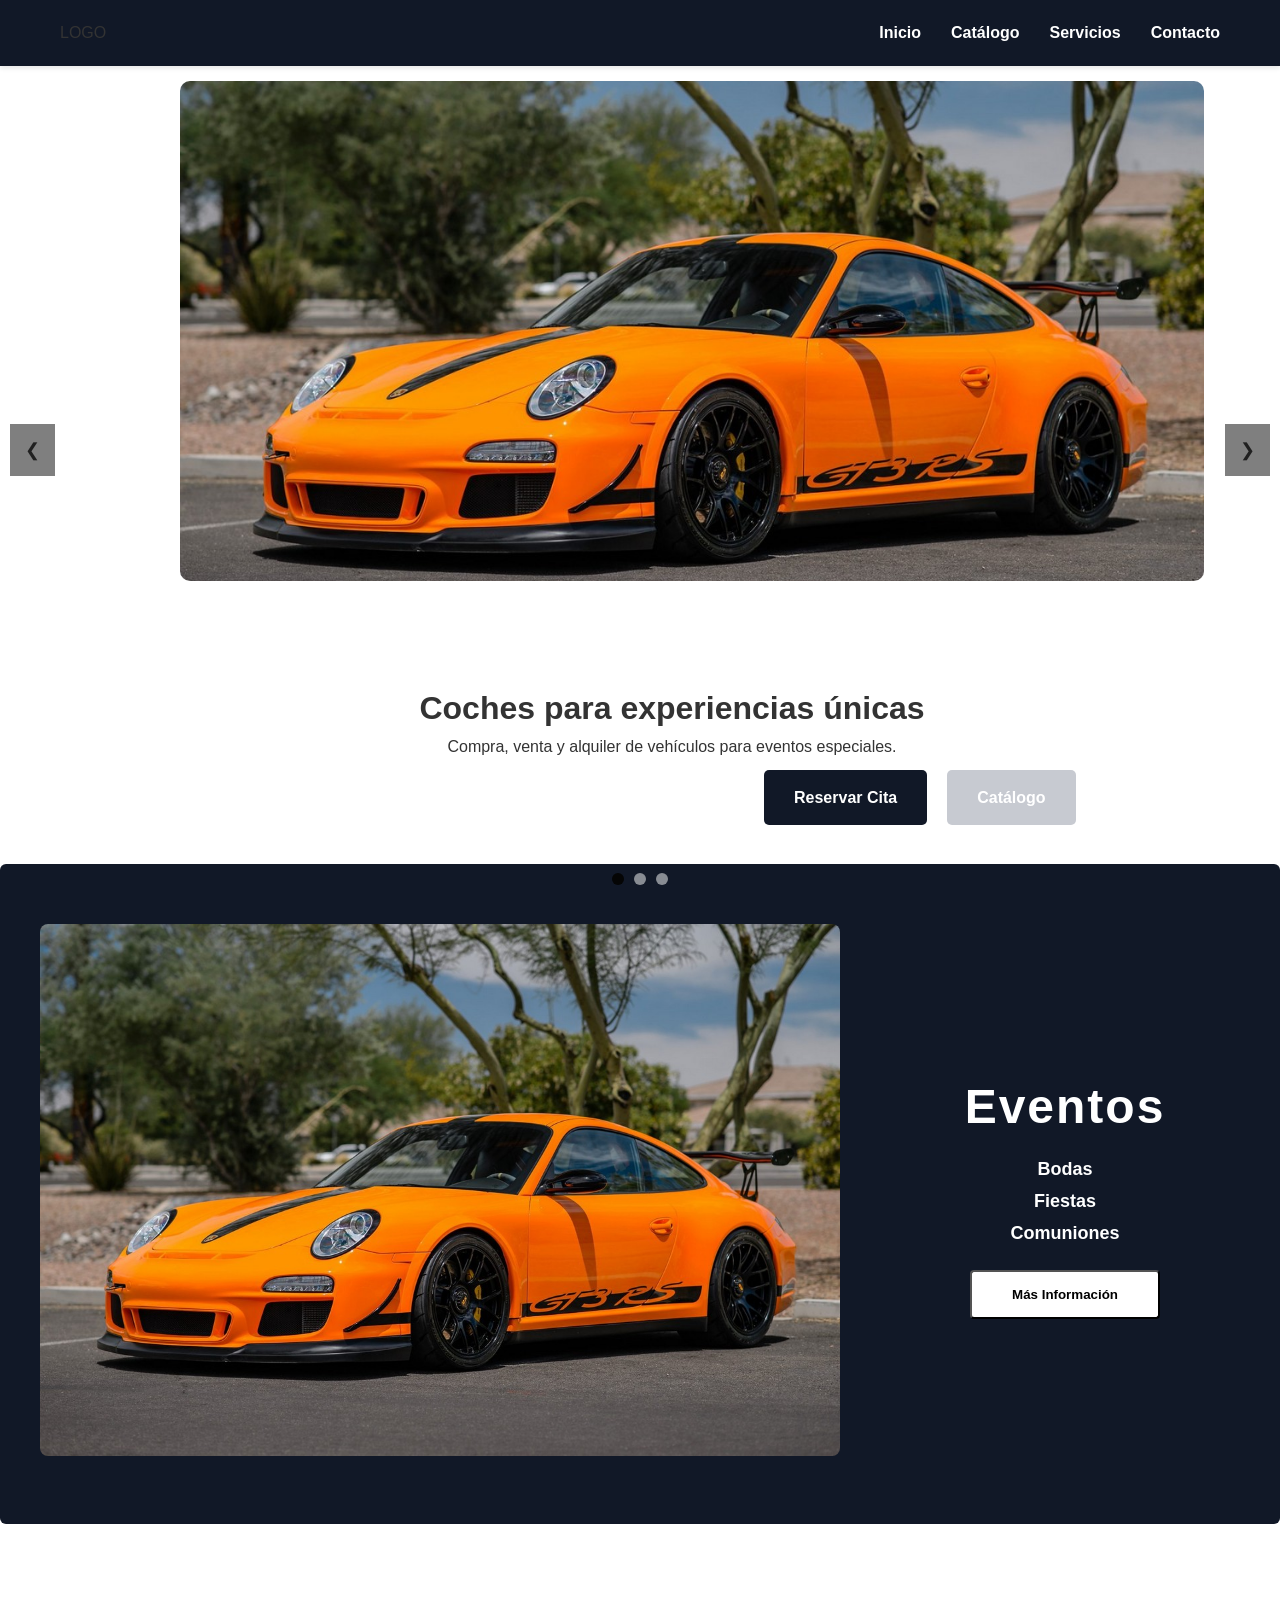
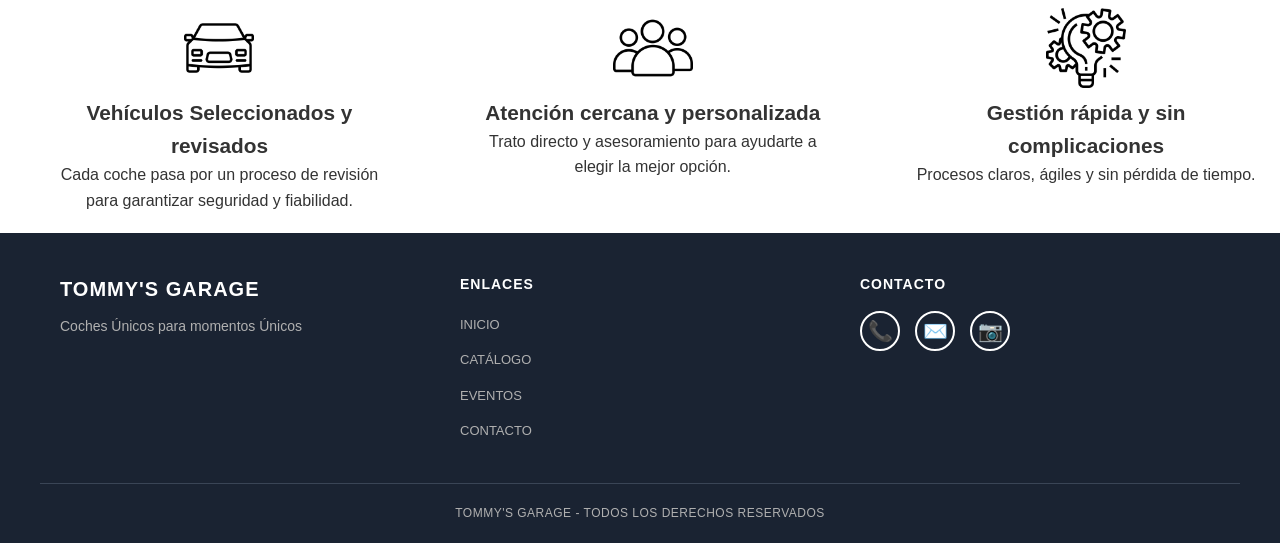
==== GARAJE/index.html @ 774b943e "Catalogo" ====
<!DOCTYPE html>
<html lang="es">
<head>
  <meta charset="UTF-8">
  <meta name="viewport" content="width=device-width, initial-scale=1.0">
  <title>Web del Cliente</title>
  <link rel="stylesheet" href="style.css">
  <link rel="stylesheet" href="slide.js">
</head>
<body>
  
  <!-- HEADER -->
  <header class="header">
    <div class="container">
      <div class="logo">LOGO</div>
      <nav class="nav">
        <ul>
          <li><a href="#inicio">Inicio</a></li>
          <li><a href="catalog.html">Catálogo</a></li>
          <li><a href="#servicios">Servicios</a></li>
          <li><a href="#contacto">Contacto</a></li>
        </ul>
      </nav>
      <div class="menu-toggle">☰</div>
    </div>
  </header>

  <!-- HERO -->
  <!-- <section class="hero" id="inicio">
     <div class="hero-image">
      <img src="hero-image.jpg" alt="Imagen principal">
    </div> -->
    <div class="hero-content">
        <div class="slider">
      <div class="slides">
        <img src="img/venta-porsche-911-gt3-RS-modificado-2.jpg" alt="Slide 1" class="slide active">
        <img src="img/venta-porsche-911-gt3-RS-modificado-2.jpg" alt="Slide 2" class="slide">
        <img src="img/venta-porsche-911-gt3-RS-modificado-2.jpg" alt="Slide 3" class="slide">
      </div>
      <button class="prev">❮</button>
      <button class="next">❯</button>
      <div class="dots">
        <span class="dot active"></span>
        <span class="dot"></span>
        <span class="dot"></span>
      </div>
    </div>
      
      
    </div>
   <div class="ganchoText"><h1 class="firstPage">Coches para experiencias únicas</h1>
      <p>Compra, venta y alquiler de vehículos para eventos especiales.</p>
      <div class="buttons">
      <div class="divbtn"><a href="#contacto" class="btn1">Reservar Cita</a> </div>
      <div class="divbtn2"><a href="catalog.html" class="btn2">Catálogo</a> </div>
      </div>
      </div>
  </section>
  
  <div class="divEvents">
    <div class="imgEve">
      <img src="img/venta-porsche-911-gt3-RS-modificado-2.jpg" alt="">
      </div>
      <div class="infoEve">
        <h3>Eventos</h3>
        <p>Bodas</p>
        <p>Fiestas</p>
        <p>Comuniones</p>
        <button class="btnInfo">Más Información</button>
    </div>

  </div>
   <div class="containerInfo">
      <div class="cochesInfo">
        <img src="img/coche.png" alt="">
        <h5>Vehículos Seleccionados y revisados</h5>
        <p>Cada coche pasa por un proceso de 
          revisión para garantizar seguridad y fiabilidad.</p>
      </div>
      <div class="cochesInfo">
        <img src="img/personas.png" alt="">
        <h5>Atención cercana y personalizada</h5>
        <p>Trato directo y asesoramiento para ayudarte a 
          elegir la mejor opción.</p>
      </div>
      <div class="cochesInfo">
        <img src="img/gestion-de-proyectos.png" alt="">
        <h5>Gestión rápida y sin complicaciones</h5>
        <p>Procesos claros, ágiles y sin pérdida de tiempo.</p>
      </div>
    </div>

  <footer class="footer">
  <div class="footer-container">
    <!-- Columna 1: Logo y descripción -->
    <div class="footer-column">
      <h3 class="footer-logo">TOMMY'S GARAGE</h3>
      <p>Coches Únicos para momentos Únicos</p>
    </div>

    <!-- Columna 2: Enlaces -->
    <div class="footer-column">
      <h4>ENLACES</h4>
      <ul>
        <li><a href="#inicio">INICIO</a></li>
        <li><a href="#catalogo">CATÁLOGO</a></li>
        <li><a href="#eventos">EVENTOS</a></li>
        <li><a href="#contacto">CONTACTO</a></li>
      </ul>
    </div>

    <!-- Columna 3: Contacto -->
    <div class="footer-column">
      <h4>CONTACTO</h4>
      <div class="contact-icons">
        <a href="tel:+34123456789" class="icon-link">📞</a>
        <a href="mailto:info@tommysgarage.com" class="icon-link">✉️</a>
        <a href="https://instagram.com" target="_blank" class="icon-link">📷</a>
      </div>
    </div>
  </div>

  <!-- Línea divisoria -->
  <div class="footer-divider"></div>

  <!-- Copyright -->
  <div class="footer-bottom">
    <p>TOMMY'S GARAGE - TODOS LOS DERECHOS RESERVADOS</p>
  </div>
</footer>
    

  <script src="slide.js"></script>
</body>
</html>
---- GARAJE/style.css ----
/* Reset básico */
* {
  margin: 0;
  padding: 0;
  box-sizing: border-box;
}

body {
  font-family: 'Arial', sans-serif;
  line-height: 1.6;
  color: #333;
}

/* Container */
.container {
  max-width: 1200px;
  margin: 0 auto;
  padding: 0 20px;
  display: flex;
  align-items: center;
  justify-content: space-between;
}

/* Header */
.header {
  background-color: #111827;
  padding: 20px 0;
  position: sticky;
  top: 0;
  z-index: 1000;
  box-shadow: 0 2px 5px rgba(0,0,0,0.1);
}

.nav ul {
  display: flex;
  gap: 30px;
  list-style: none;
}

.nav a {
  text-decoration: none;
  color: #ffffff;
  font-weight: bold;
}

.menu-toggle {
  display: none; /* Para mobile más adelante */
  font-size: 24px;
  cursor: pointer;
}

.ganchoText{
    margin-top: 8%;
    text-align: center;
    margin-left: 5%;
}
/* HERO */
/* .hero {
  align-items: center;
  justify-content: space-between;
  padding: 100px 20px;
  background-color: #f5f5f5;
}

.hero-content {
  max-width: 600px;
  background-color: red;
}

.hero-content h1 {
  font-size: 48px;
  margin-bottom: 20px;
}

.hero-content p {
  font-size: 18px;
  margin-bottom: 30px;
} */
 .buttons{
  display: flex;
  gap: 20px;
  align-items: center;
  flex-wrap: wrap;
  margin-left: 700px;
  margin-top: 10px;
 }
 .divbtn, .divbtn2 {
  flex: 0 0 auto; /* No crecen ni se encogen */
}

.btn1 {
  display: inline-block;
  padding: 12px 30px;
  text-decoration: none;
  background-color: #111827;
  color: #fff;
  text-decoration: none;
  padding: 15px 30px;
  border-radius: 5px;
  font-weight: bold;
  transition: 0.3s;
}
.btn2{
  display: inline-block;
  padding: 12px 30px;
  text-decoration: none;
  background-color: #c7cad1;
  color: #fff;
  text-decoration: none;
  padding: 15px 30px;
  border-radius: 5px;
  font-weight: bold;
  transition: 0.3s;
}

.btn:hover {
  background-color: #333;
}

/* Estilos del slider */
.slider {  
  margin-top: 15px;
  margin-bottom: 30px;
  overflow: hidden;
  border-radius: 10px;
  width: 80%;
  margin-left: 180px;
}

.slides {
  position: relative;
  width:auto;
  height: 500px;
}

.slide {
  position: absolute;
  width: 100%;
  height: 100%;
  object-fit: cover;
  opacity: 0;
  transition: opacity 0.5s ease-in-out;
}

.slide.active {
  opacity: 1;
}

/* Botones de navegación */
.prev, .next {
  position: absolute;
  top: 50%;
  transform: translateY(-50%);
  background-color: rgba(0, 0, 0, 0.5);
  color: rgb(32, 32, 32);
  border: none;
  padding: 15px;
  cursor: pointer;
  font-size: 18px;
  z-index: 10;
  transition: background-color 0.3s;
}

.prev:hover, .next:hover {
  background-color: rgba(0, 0, 0, 0.8);
}

.prev {
  left: 10px;
}

.next {
  right: 10px;
}

/* Indicadores (dots) */
.dots {
  position: absolute;
  bottom: 15px;
  left: 50%;
  transform: translateX(-50%);
  display: flex;
  gap: 10px;
  z-index: 10;
}

.dot {
  width: 12px;
  height: 12px;
  border-radius: 50%;
  background-color: rgba(255, 255, 255, 0.5);
  cursor: pointer;
  transition: background-color 0.3s;
}

.dot.active {
  background-color: rgb(5, 5, 5);
}

/* Responsive */
/* Tablets y pantallas medianas */
@media (max-width: 1024px) {
  .container {
    max-width: 90%;
    padding: 0 20px;
  }
  
  .slider {
    width: 95%;
  }
  
  .slides {
    height: 450px;
  }
}

/* Móviles */
@media (max-width: 768px) {
  .container {
    flex-direction: column;
  }
  
  .slider {
    width: 100%;
    margin: 20px 0;
  }
  
  .slides {
    height: 300px;
  }
  
  .buttons {
    flex-direction: column;
    width: 100%;
    margin: 20px 0;
  }
  
  .btn1, .btn2 {
    width: 100%;
    text-align: center;
  }
  
  .nav ul {
    flex-direction: column;
    gap: 15px;
  }
}

/* Móviles pequeños */
@media (max-width: 480px) {
  .slides {
    height: 250px;
  }
  
  .ganchoText {
    margin-left: 2%;
    font-size: 14px;
  }
}


/* DIV DE EVENTOS */

.divEvents {
  display: flex;
  align-items: center;
  gap: 50px; /* Más espacio entre imagen y texto */
  padding: 60px 40px; /* Más padding */
  max-width: 1700px; /* Ancho máximo del contenedor */
  margin: 0 auto; /* Centra el div */
  margin-top: 3%;
  background-color: #111827; /* Fondo oscuro como en la imagen */
  border-radius: 6px;
}

.imgEve {
  flex: 0 0 auto;
  width: 800px; /* Imagen más grande */
}

.imgEve img {
  width: 100%;
  height: auto;
  object-fit: cover;
  border-radius: 8px;
}

.infoEve {
  flex: 1;
  color: white; /* Texto blanco sobre fondo oscuro */
  text-align: center; /* Centra el texto */
}

.infoEve h3 {
  font-size: 48px; /* Título más grande */
  font-weight: bold;
  margin-bottom: 2%;
  letter-spacing: 2px;
}

.infoEve p {
  font-size: 18px;
  line-height: 1.8;
  font-weight: bold;
  
}

/* Botón si lo tienes */
.infoEve .btnInfo {
  display: inline-block;
  padding: 15px 40px;
  background-color: white;
  color: black;
  text-decoration: none;
  font-weight: bold;
  margin-top: 20px;
  border-radius: 4px;
  transition: background-color 0.3s;
}
.infoEve .btnInfo:hover {
  background-color: #f0f0f0;
}
/* Para pantallas pequeñas */
@media (max-width: 768px) {
  .divEvents {
    flex-direction: column;
    padding: 40px 20px;
  }
  
  .imgEve {
    width: 100%;
  }
  
  .infoEve h3 {
    font-size: 36px;
  }
}

.containerInfo {
  margin-top: 5%;
  display: flex;
  gap: 20px;
  
  
}

.cochesInfo{
  margin-left: 2%;
  
  text-align: center;
  flex: 1;
  padding: 20px;
  
}
.cochesInfo h5{
  font-weight: bold;
  font-size: 1.3em;
}
.cochesInfo img{
  width: 80px;
}

/* FOOTER*/
.footer {
  background-color: #1a2332;
  color: white;
  padding: 40px 20px 20px;
}

.footer-container {
  display: flex;
  justify-content: space-between;
  max-width: 1200px;
  margin: 0 auto;
  padding-bottom: 30px;
}

.footer-column {
  flex: 1;
  padding: 0 20px;
}

/* Columna 1: Logo */
.footer-logo {
  font-size: 20px;
  font-weight: bold;
  margin-bottom: 10px;
  letter-spacing: 1px;
}

.footer-column p {
  font-size: 14px;
  color: #b0b0b0;
  line-height: 1.6;
}

/* Columna 2: Enlaces */
.footer-column h4 {
  font-size: 14px;
  font-weight: bold;
  margin-bottom: 15px;
  letter-spacing: 1px;
}

.footer-column ul {
  list-style: none;
  padding: 0;
}

.footer-column ul li {
  margin-bottom: 10px;
}

.footer-column ul li a {
  color: #b0b0b0;
  text-decoration: none;
  font-size: 13px;
  transition: color 0.3s;
}

.footer-column ul li a:hover {
  color: white;
}

/* Columna 3: Contacto con iconos */
.contact-icons {
  display: flex;
  gap: 15px;
  margin-top: 10px;
}

.icon-link {
  width: 40px;
  height: 40px;
  border: 2px solid white;
  border-radius: 50%;
  display: flex;
  align-items: center;
  justify-content: center;
  text-decoration: none;
  font-size: 20px;
  transition: all 0.3s;
}

.icon-link:hover {
  background-color: white;
  transform: scale(1.1);
}

/* Línea divisoria */
.footer-divider {
  max-width: 1200px;
  margin: 0 auto;
  height: 1px;
  background-color: #3a4556;
}

/* Copyright */
.footer-bottom {
  text-align: center;
  padding-top: 20px;
}

.footer-bottom p {
  font-size: 12px;
  color: #b0b0b0;
  letter-spacing: 0.5px;
}

/* Responsive */
@media (max-width: 768px) {
  .footer-container {
    flex-direction: column;
    gap: 30px;
  }

  .footer-column {
    text-align: center;
  }

  .contact-icons {
    justify-content: center;
  }
}
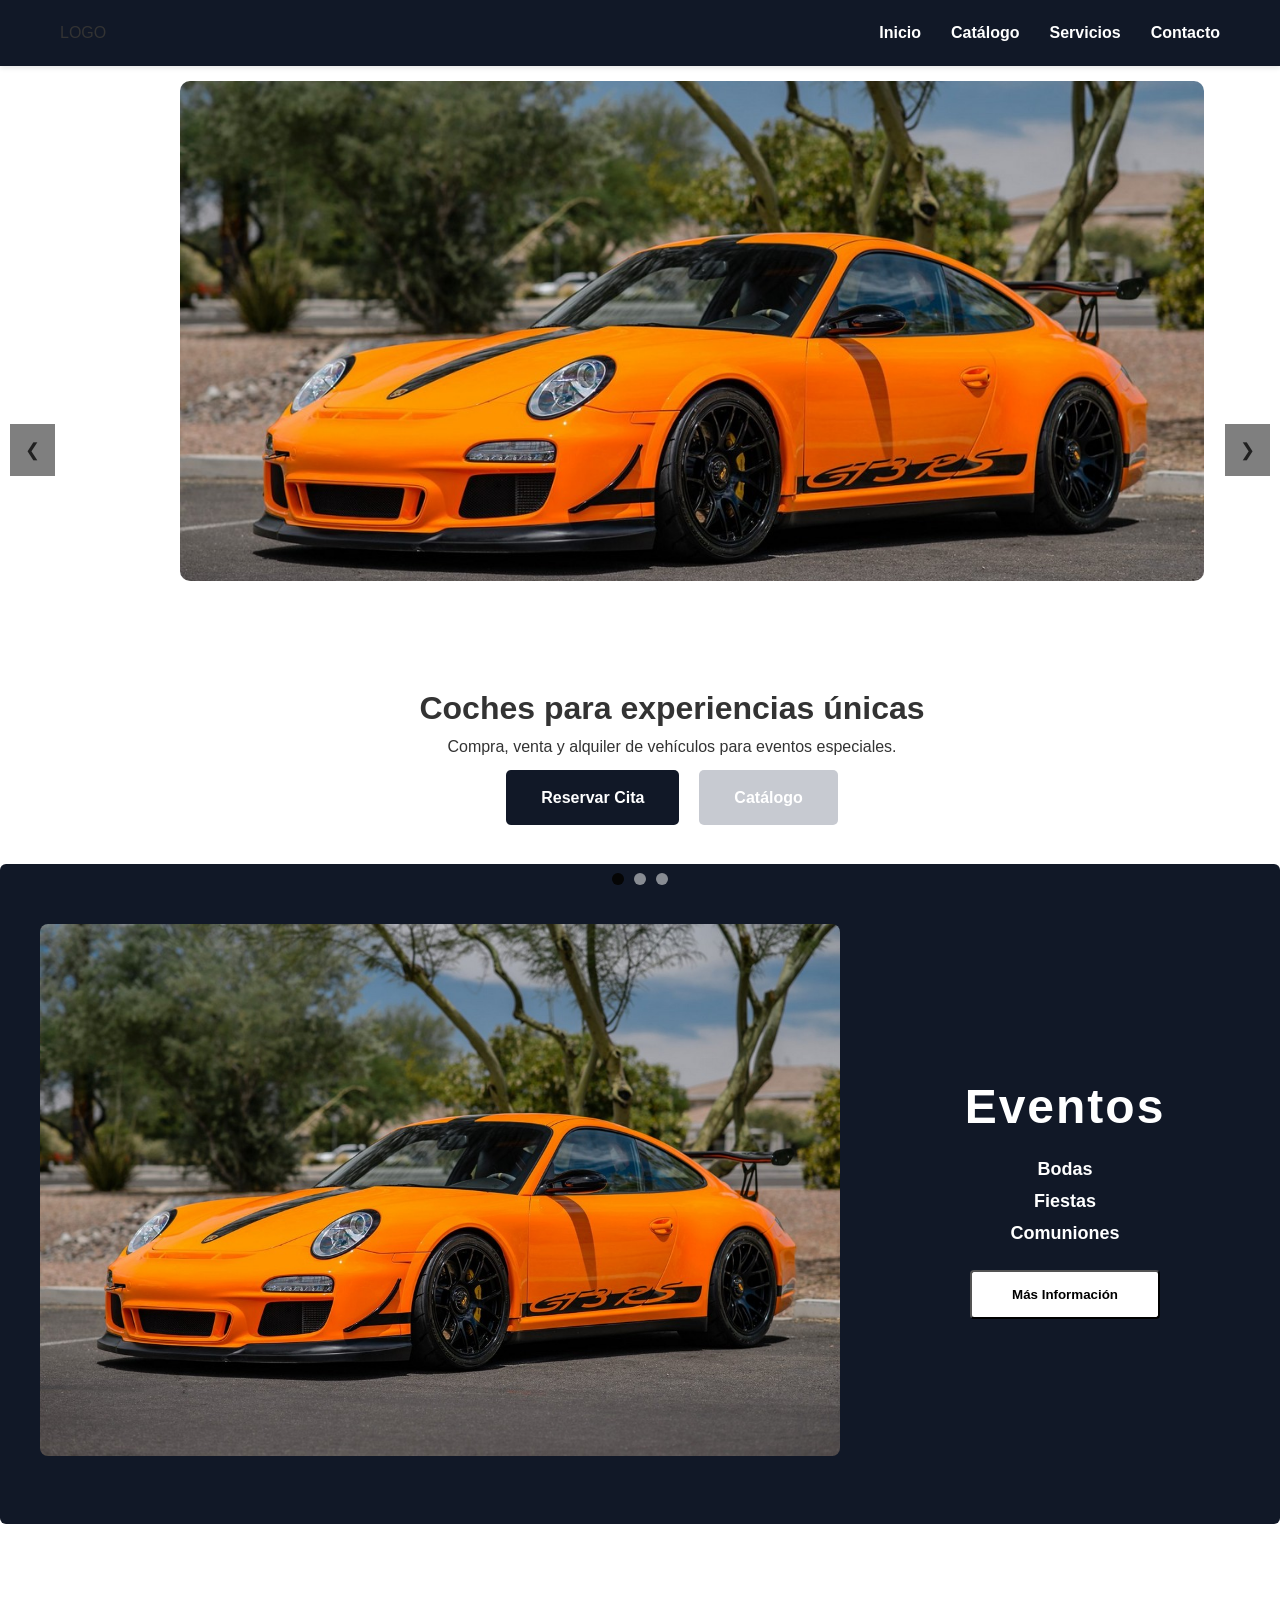
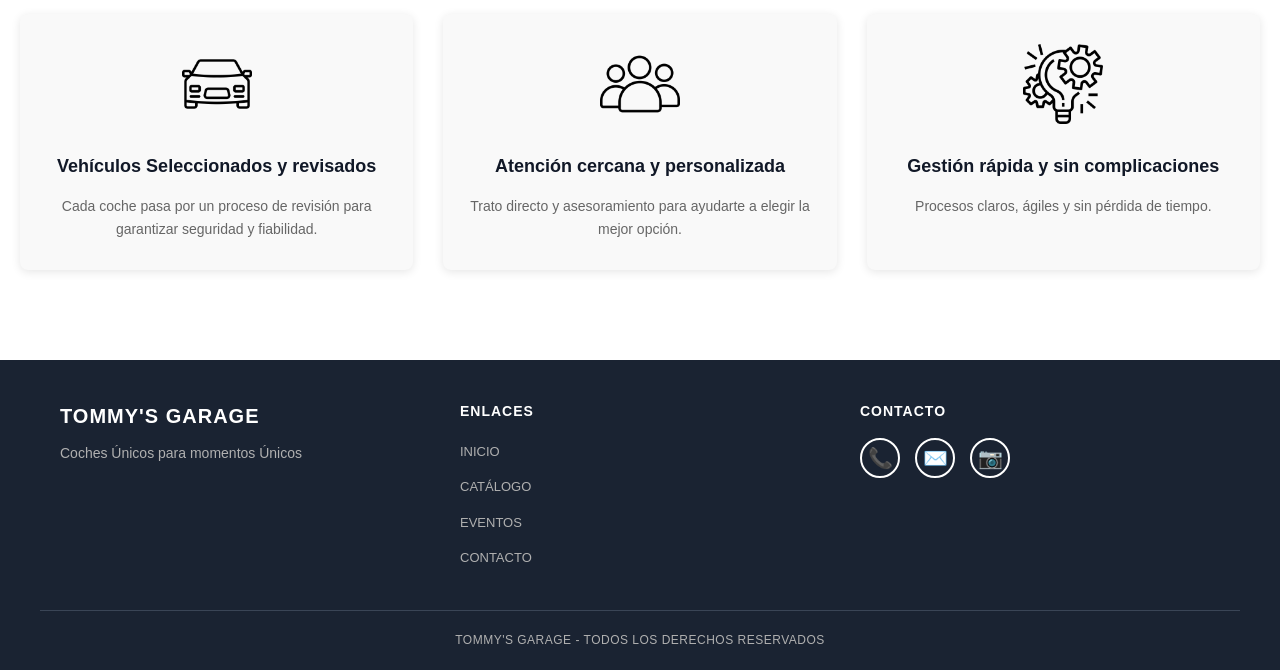
==== commit 9bfaf4a6: "filtrado del catalogo + mas info" ====
--- a/GARAJE/index.html
+++ b/GARAJE/index.html
@@ -4,7 +4,7 @@
   <meta charset="UTF-8">
   <meta name="viewport" content="width=device-width, initial-scale=1.0">
   <title>Web del Cliente</title>
-  <link rel="stylesheet" href="style.css">
+  <link rel="stylesheet" href="css/style.css">
   <link rel="stylesheet" href="slide.js">
 </head>
 <body>
@@ -77,13 +77,13 @@
         <p>Cada coche pasa por un proceso de 
           revisión para garantizar seguridad y fiabilidad.</p>
       </div>
-      <div class="cochesInfo">
+      <div class="persInfo">
         <img src="img/personas.png" alt="">
         <h5>Atención cercana y personalizada</h5>
         <p>Trato directo y asesoramiento para ayudarte a 
           elegir la mejor opción.</p>
       </div>
-      <div class="cochesInfo">
+      <div class="gestionInfo">
         <img src="img/gestion-de-proyectos.png" alt="">
         <h5>Gestión rápida y sin complicaciones</h5>
         <p>Procesos claros, ágiles y sin pérdida de tiempo.</p>
--- a/GARAJE/css/style.css
+++ b/GARAJE/css/style.css
@@ -0,0 +1,668 @@
+/* Reset básico */
+* {
+  margin: 0;
+  padding: 0;
+  box-sizing: border-box;
+}
+
+body {
+  font-family: 'Arial', sans-serif;
+  line-height: 1.6;
+  color: #333;
+}
+
+/* Container */
+.container {
+  max-width: 1200px;
+  margin: 0 auto;
+  padding: 0 20px;
+  display: flex;
+  align-items: center;
+  justify-content: space-between;
+}
+
+/* Header */
+.header {
+  background-color: #111827;
+  padding: 20px 0;
+  position: sticky;
+  top: 0;
+  z-index: 1000;
+  box-shadow: 0 2px 5px rgba(0,0,0,0.1);
+}
+
+.nav ul {
+  display: flex;
+  gap: 30px;
+  list-style: none;
+}
+
+.nav a {
+  text-decoration: none;
+  color: #ffffff;
+  font-weight: bold;
+}
+
+.menu-toggle {
+  display: none; /* Para mobile más adelante */
+  font-size: 24px;
+  cursor: pointer;
+}
+
+.ganchoText{
+    margin-top: 8%;
+    text-align: center;
+    margin-left: 5%;
+}
+/* HERO */
+/* .hero {
+  align-items: center;
+  justify-content: space-between;
+  padding: 100px 20px;
+  background-color: #f5f5f5;
+}
+
+.hero-content {
+  max-width: 600px;
+  background-color: red;
+}
+
+.hero-content h1 {
+  font-size: 48px;
+  margin-bottom: 20px;
+}
+
+.hero-content p {
+  font-size: 18px;
+  margin-bottom: 30px;
+} */
+ /* Estilos base */
+.buttons {
+  display: flex;
+  gap: 20px;
+  align-items: center;
+  justify-content: center; /* Centra los botones */
+  flex-wrap: wrap;
+  margin: 10px auto; /* Centra horizontalmente */
+  max-width: 1200px;
+}
+
+.divbtn, .divbtn2 {
+  flex: 0 0 auto;
+}
+
+.btn1 {
+  display: inline-block;
+  padding: 15px 30px;
+  text-decoration: none;
+  background-color: #111827;
+  color: #fff;
+  border-radius: 5px;
+  font-weight: bold;
+  transition: 0.3s;
+}
+
+.btn2 {
+  display: inline-block;
+  padding: 15px 30px;
+  text-decoration: none;
+  background-color: #c7cad1;
+  color: #fff;
+  border-radius: 5px;
+  font-weight: bold;
+  transition: 0.3s;
+}
+
+.btn1:hover {
+  background-color: #333;
+  transform: scale(1.05);
+}
+
+.btn2:hover {
+  background-color: #a0a3aa;
+  transform: scale(1.05);
+}
+
+/* ========================================
+   RESPONSIVE DESIGN
+======================================== */
+
+/* Desktop grande (1440px y superior) */
+@media (min-width: 1440px) {
+  .buttons {
+    gap: 25px;
+    margin-top: 15px;
+  }
+  
+  .btn1, .btn2 {
+    padding: 18px 40px;
+    font-size: 16px;
+  }
+}
+
+/* Desktop estándar (1024px - 1439px) */
+@media (max-width: 1439px) {
+  .buttons {
+    gap: 20px;
+  }
+  
+  .btn1, .btn2 {
+    padding: 15px 35px;
+  }
+}
+
+/* Tablets horizontal (768px - 1023px) */
+@media (max-width: 1023px) {
+  .buttons {
+    gap: 15px;
+    margin: 15px auto;
+    padding: 0 20px;
+  }
+  
+  .btn1, .btn2 {
+    padding: 14px 28px;
+    font-size: 15px;
+  }
+}
+
+/* Tablets vertical (481px - 767px) */
+@media (max-width: 767px) {
+  .buttons {
+    gap: 15px;
+    margin: 15px auto;
+    padding: 0 15px;
+    width: 100%;
+  }
+  
+  .divbtn, .divbtn2 {
+    flex: 1 1 auto; /* Permiten crecer */
+    min-width: 150px;
+  }
+  
+  .btn1, .btn2 {
+    width: 100%;
+    text-align: center;
+    padding: 14px 25px;
+    font-size: 14px;
+  }
+}
+
+/* Móviles (320px - 480px) */
+@media (max-width: 480px) {
+  .buttons {
+    flex-direction: column; /* Apila verticalmente */
+    gap: 12px;
+    margin: 15px auto;
+    padding: 0 10px;
+    width: 100%;
+  }
+  
+  .divbtn, .divbtn2 {
+    width: 100%;
+    max-width: 300px;
+  }
+  
+  .btn1, .btn2 {
+    width: 100%;
+    padding: 14px 20px;
+    font-size: 14px;
+  }
+}
+
+/* Móviles muy pequeños (menos de 320px) */
+@media (max-width: 319px) {
+  .buttons {
+    gap: 10px;
+    padding: 0 5px;
+  }
+  
+  .btn1, .btn2 {
+    padding: 12px 15px;
+    font-size: 13px;
+  }
+}
+
+/* Estilos del slider */
+.slider {  
+  margin-top: 15px;
+  margin-bottom: 30px;
+  overflow: hidden;
+  border-radius: 10px;
+  width: 80%;
+  margin-left: 180px;
+}
+
+.slides {
+  position: relative;
+  width:auto;
+  height: 500px;
+}
+
+.slide {
+  position: absolute;
+  width: 100%;
+  height: 100%;
+  object-fit: cover;
+  opacity: 0;
+  transition: opacity 0.5s ease-in-out;
+}
+
+.slide.active {
+  opacity: 1;
+}
+
+/* Botones de navegación */
+.prev, .next {
+  position: absolute;
+  top: 50%;
+  transform: translateY(-50%);
+  background-color: rgba(0, 0, 0, 0.5);
+  color: rgb(32, 32, 32);
+  border: none;
+  padding: 15px;
+  cursor: pointer;
+  font-size: 18px;
+  z-index: 10;
+  transition: background-color 0.3s;
+}
+
+.prev:hover, .next:hover {
+  background-color: rgba(0, 0, 0, 0.8);
+}
+
+.prev {
+  left: 10px;
+}
+
+.next {
+  right: 10px;
+}
+
+/* Indicadores (dots) */
+.dots {
+  position: absolute;
+  bottom: 15px;
+  left: 50%;
+  transform: translateX(-50%);
+  display: flex;
+  gap: 10px;
+  z-index: 10;
+}
+
+.dot {
+  width: 12px;
+  height: 12px;
+  border-radius: 50%;
+  background-color: rgba(255, 255, 255, 0.5);
+  cursor: pointer;
+  transition: background-color 0.3s;
+}
+
+.dot.active {
+  background-color: rgb(5, 5, 5);
+}
+
+/* Responsive */
+/* Tablets y pantallas medianas */
+@media (max-width: 1024px) {
+  .container {
+    max-width: 90%;
+    padding: 0 20px;
+  }
+  
+  .slider {
+    width: 95%;
+  }
+  
+  .slides {
+    height: 450px;
+  }
+}
+
+/* Móviles */
+@media (max-width: 768px) {
+  .container {
+    flex-direction: column;
+  }
+  
+  .slider {
+    width: 100%;
+    margin: 20px 0;
+  }
+  
+  .slides {
+    height: 300px;
+  }
+  
+  .buttons {
+    flex-direction: column;
+    width: 100%;
+    margin: 20px 0;
+  }
+  
+  .btn1, .btn2 {
+    width: 100%;
+    text-align: center;
+  }
+  
+  .nav ul {
+    flex-direction: column;
+    gap: 15px;
+  }
+}
+
+/* Móviles pequeños */
+@media (max-width: 480px) {
+  .slides {
+    height: 250px;
+  }
+  
+  .ganchoText {
+    margin-left: 2%;
+    font-size: 14px;
+  }
+}
+
+
+/* DIV DE EVENTOS */
+.divEvents {
+  display: flex;
+  align-items: center;
+  gap: 50px;
+  padding: 60px 40px;
+  max-width: 1700px;
+  margin: 3% auto 0;
+  background-color: #111827;
+  border-radius: 6px;
+}
+
+.imgEve {
+  flex: 0 0 auto;
+  width: 800px;
+}
+
+.imgEve img {
+  width: 100%;
+  height: auto;
+  object-fit: cover;
+  border-radius: 8px;
+}
+
+.infoEve {
+  flex: 1;
+  color: white;
+  text-align: center;
+}
+
+.infoEve h3 {
+  font-size: 48px;
+  font-weight: bold;
+  margin-bottom: 2%;
+  letter-spacing: 2px;
+}
+
+.infoEve p {
+  font-size: 18px;
+  line-height: 1.8;
+  font-weight: bold;
+}
+
+/* SECCIÓN DE INFORMACIÓN (las 3 tarjetas) */
+.containerInfo {
+  display: flex;
+  gap: 30px;
+  max-width: 1400px;
+  margin: 50px auto;
+  padding: 40px 20px;
+}
+
+.cochesInfo,
+.persInfo,
+.gestionInfo {
+  flex: 1;
+  text-align: center;
+  padding: 30px 20px;
+  background-color: #f9f9f9;
+  border-radius: 8px;
+  box-shadow: 0 2px 10px rgba(0,0,0,0.1);
+}
+
+.cochesInfo img,
+.persInfo img,
+.gestionInfo img {
+  width: 80px;
+  height: 80px;
+  margin-bottom: 20px;
+}
+
+.cochesInfo h5,
+.persInfo h5,
+.gestionInfo h5 {
+  font-size: 18px;
+  font-weight: bold;
+  margin-bottom: 15px;
+  color: #111827;
+}
+
+.cochesInfo p,
+.persInfo p,
+.gestionInfo p {
+  font-size: 14px;
+  line-height: 1.6;
+  color: #666;
+}
+
+/* Botón si lo tienes */
+.infoEve .btnInfo {
+  display: inline-block;
+  padding: 15px 40px;
+  background-color: white;
+  color: black;
+  text-decoration: none;
+  font-weight: bold;
+  margin-top: 20px;
+  border-radius: 4px;
+  transition: background-color 0.3s;
+}
+.infoEve .btnInfo:hover {
+  background-color: #f0f0f0;
+}
+/* RESPONSIVE */
+
+/* Tablets (768px - 1023px) */
+@media (max-width: 1023px) {
+  .containerInfo {
+    gap: 20px;
+    padding: 30px 15px;
+  }
+  
+  .cochesInfo img,
+  .persInfo img,
+  .gestionInfo img {
+    width: 70px;
+    height: 70px;
+  }
+  
+  .cochesInfo h5,
+  .persInfo h5,
+  .gestionInfo h5 {
+    font-size: 16px;
+  }
+  
+  .cochesInfo p,
+  .persInfo p,
+  .gestionInfo p {
+    font-size: 13px;
+  }
+}
+
+/* Tablets pequeñas y móviles (menos de 768px) */
+@media (max-width: 767px) {
+  .containerInfo {
+    flex-direction: column;
+    padding: 30px 15px;
+    gap: 25px;
+  }
+  
+  .cochesInfo,
+  .persInfo,
+  .gestionInfo {
+    width: 100%;
+    padding: 25px 15px;
+  }
+  
+  .cochesInfo img,
+  .persInfo img,
+  .gestionInfo img {
+    width: 60px;
+    height: 60px;
+  }
+}
+
+/* Móviles pequeños (menos de 480px) */
+@media (max-width: 480px) {
+  .containerInfo {
+    padding: 20px 10px;
+  }
+  
+  .cochesInfo,
+  .persInfo,
+  .gestionInfo {
+    padding: 20px 15px;
+  }
+  
+  .cochesInfo h5,
+  .persInfo h5,
+  .gestionInfo h5 {
+    font-size: 16px;
+  }
+  
+  .cochesInfo p,
+  .persInfo p,
+  .gestionInfo p {
+    font-size: 13px;
+  }
+}
+
+/* FOOTER*/
+.footer {
+  background-color: #1a2332;
+  color: white;
+  padding: 40px 20px 20px;
+}
+
+.footer-container {
+  display: flex;
+  justify-content: space-between;
+  max-width: 1200px;
+  margin: 0 auto;
+  padding-bottom: 30px;
+}
+
+.footer-column {
+  flex: 1;
+  padding: 0 20px;
+}
+
+/* Columna 1: Logo */
+.footer-logo {
+  font-size: 20px;
+  font-weight: bold;
+  margin-bottom: 10px;
+  letter-spacing: 1px;
+}
+
+.footer-column p {
+  font-size: 14px;
+  color: #b0b0b0;
+  line-height: 1.6;
+}
+
+/* Columna 2: Enlaces */
+.footer-column h4 {
+  font-size: 14px;
+  font-weight: bold;
+  margin-bottom: 15px;
+  letter-spacing: 1px;
+}
+
+.footer-column ul {
+  list-style: none;
+  padding: 0;
+}
+
+.footer-column ul li {
+  margin-bottom: 10px;
+}
+
+.footer-column ul li a {
+  color: #b0b0b0;
+  text-decoration: none;
+  font-size: 13px;
+  transition: color 0.3s;
+}
+
+.footer-column ul li a:hover {
+  color: white;
+}
+
+/* Columna 3: Contacto con iconos */
+.contact-icons {
+  display: flex;
+  gap: 15px;
+  margin-top: 10px;
+}
+
+.icon-link {
+  width: 40px;
+  height: 40px;
+  border: 2px solid white;
+  border-radius: 50%;
+  display: flex;
+  align-items: center;
+  justify-content: center;
+  text-decoration: none;
+  font-size: 20px;
+  transition: all 0.3s;
+}
+
+.icon-link:hover {
+  background-color: white;
+  transform: scale(1.1);
+}
+
+/* Línea divisoria */
+.footer-divider {
+  max-width: 1200px;
+  margin: 0 auto;
+  height: 1px;
+  background-color: #3a4556;
+}
+
+/* Copyright */
+.footer-bottom {
+  text-align: center;
+  padding-top: 20px;
+}
+
+.footer-bottom p {
+  font-size: 12px;
+  color: #b0b0b0;
+  letter-spacing: 0.5px;
+}
+
+/* Responsive */
+@media (max-width: 768px) {
+  .footer-container {
+    flex-direction: column;
+    gap: 30px;
+  }
+
+  .footer-column {
+    text-align: center;
+  }
+
+  .contact-icons {
+    justify-content: center;
+  }
+} 
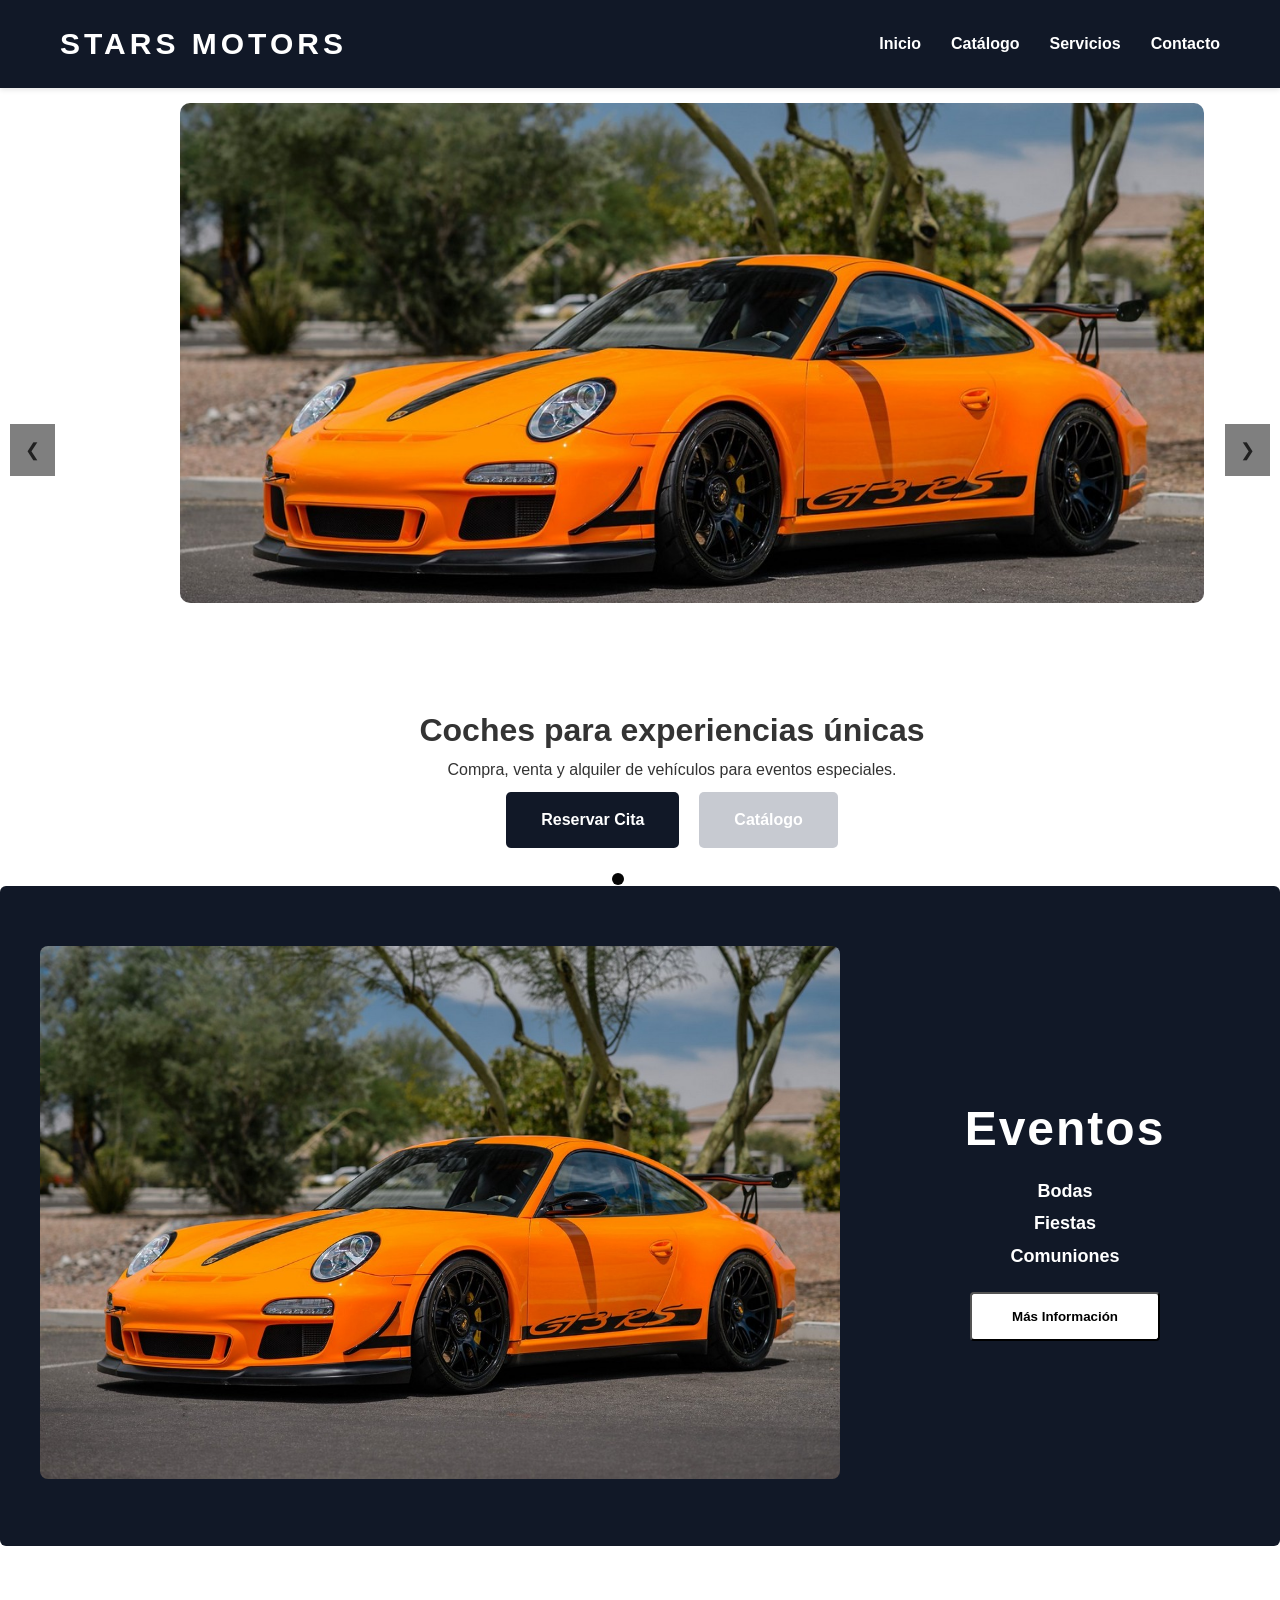
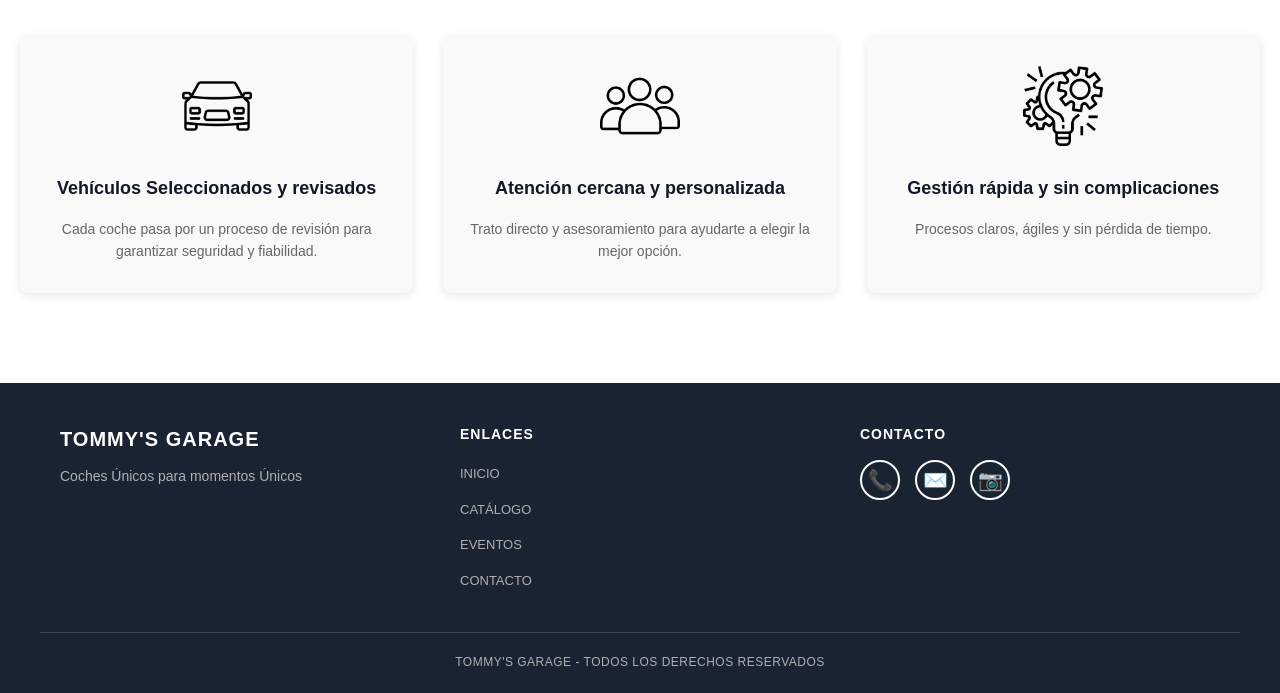
==== commit 98917d62: "Servicios + css" ====
--- a/GARAJE/index.html
+++ b/GARAJE/index.html
@@ -12,13 +12,13 @@
   <!-- HEADER -->
   <header class="header">
     <div class="container">
-      <div class="logo">LOGO</div>
+      <div class="logo"><a href="index.html">STARS MOTORS</a></div>
       <nav class="nav">
         <ul>
           <li><a href="#inicio">Inicio</a></li>
           <li><a href="catalog.html">Catálogo</a></li>
-          <li><a href="#servicios">Servicios</a></li>
-          <li><a href="#contacto">Contacto</a></li>
+          <li><a href="Servicios.html">Servicios</a></li>
+          <li><a href="contacto.html">Contacto</a></li>
         </ul>
       </nav>
       <div class="menu-toggle">☰</div>
@@ -90,46 +90,10 @@
       </div>
     </div>
 
-  <footer class="footer">
-  <div class="footer-container">
-    <!-- Columna 1: Logo y descripción -->
-    <div class="footer-column">
-      <h3 class="footer-logo">TOMMY'S GARAGE</h3>
-      <p>Coches Únicos para momentos Únicos</p>
-    </div>
-
-    <!-- Columna 2: Enlaces -->
-    <div class="footer-column">
-      <h4>ENLACES</h4>
-      <ul>
-        <li><a href="#inicio">INICIO</a></li>
-        <li><a href="#catalogo">CATÁLOGO</a></li>
-        <li><a href="#eventos">EVENTOS</a></li>
-        <li><a href="#contacto">CONTACTO</a></li>
-      </ul>
-    </div>
-
-    <!-- Columna 3: Contacto -->
-    <div class="footer-column">
-      <h4>CONTACTO</h4>
-      <div class="contact-icons">
-        <a href="tel:+34123456789" class="icon-link">📞</a>
-        <a href="mailto:info@tommysgarage.com" class="icon-link">✉️</a>
-        <a href="https://instagram.com" target="_blank" class="icon-link">📷</a>
-      </div>
-    </div>
+ 
+    <div id="footer">
+  <script src="js/footer.js"></script>
   </div>
-
-  <!-- Línea divisoria -->
-  <div class="footer-divider"></div>
-
-  <!-- Copyright -->
-  <div class="footer-bottom">
-    <p>TOMMY'S GARAGE - TODOS LOS DERECHOS RESERVADOS</p>
-  </div>
-</footer>
-    
-
   <script src="slide.js"></script>
 </body>
 </html>
--- a/GARAJE/css/style.css
+++ b/GARAJE/css/style.css
@@ -20,7 +20,34 @@
   align-items: center;
   justify-content: space-between;
 }
-
+.logo {
+    font-size: 30px;
+    letter-spacing: 4px;
+    font-weight: 600;
+    color: white;
+    text-transform: uppercase;
+    position: relative;
+    cursor: pointer;
+}
+
+.logo::after {
+    content: "";
+    position: absolute;
+    left: 0;
+    bottom: -5px;
+    width: 0%;
+    height: 2px;
+    background: #fbf7f7;
+    transition: 0.3s;
+}
+
+.logo:hover::after {
+    width: 100%;
+}
+.logo a{
+  text-decoration: none;
+  color: white;
+}
 /* Header */
 .header {
   background-color: #111827;
@@ -546,9 +573,11 @@
 
 /* FOOTER*/
 .footer {
+ flex-shrink: 0;
   background-color: #1a2332;
   color: white;
   padding: 40px 20px 20px;
+  
 }
 
 .footer-container {
@@ -651,18 +680,256 @@
   letter-spacing: 0.5px;
 }
 
-/* Responsive */
-@media (max-width: 768px) {
+/* ========================================
+   RESPONSIVE DESIGN PROFESIONAL
+======================================== */
+
+/* Desktop grande (1440px y superior) */
+@media (min-width: 1440px) {
+  .footer {
+    padding: 50px 40px 30px;
+  }
+  
+  .footer-container {
+    max-width: 1400px;
+  }
+  
+  .footer-logo {
+    font-size: 22px;
+  }
+  
+  .footer-column p {
+    font-size: 15px;
+  }
+}
+
+/* Tablets horizontal (1024px - 1199px) */
+@media (max-width: 1199px) {
+  .footer-container {
+    max-width: 1000px;
+    padding-bottom: 25px;
+  }
+  
+  .footer-column {
+    padding: 0 15px;
+  }
+}
+
+/* Tablets (768px - 1023px) */
+@media (max-width: 1023px) {
+  .footer {
+    padding: 35px 20px 20px;
+  }
+  
+  .footer-container {
+    gap: 20px;
+    padding-bottom: 25px;
+  }
+  
+  .footer-column {
+    padding: 0 10px;
+  }
+  
+  .footer-logo {
+    font-size: 18px;
+  }
+  
+  .footer-column p,
+  .footer-column ul li a {
+    font-size: 12px;
+  }
+  
+  .icon-link {
+    width: 36px;
+    height: 36px;
+    font-size: 18px;
+  }
+}
+
+/* Tablets pequeñas (481px - 767px) */
+@media (max-width: 767px) {
+  .footer {
+    padding: 40px 20px 20px;
+  }
+  
   .footer-container {
     flex-direction: column;
-    gap: 30px;
-  }
-
+    gap: 35px;
+    padding-bottom: 30px;
+  }
+  
   .footer-column {
     text-align: center;
-  }
-
+    padding: 0;
+  }
+  
+  .footer-logo {
+    font-size: 20px;
+    margin-bottom: 12px;
+  }
+  
+  .footer-column p {
+    font-size: 14px;
+    max-width: 400px;
+    margin: 0 auto;
+  }
+  
+  .footer-column h4 {
+    font-size: 15px;
+    margin-bottom: 18px;
+  }
+  
+  .footer-column ul li {
+    margin-bottom: 12px;
+  }
+  
+  .footer-column ul li a {
+    font-size: 14px;
+  }
+  
   .contact-icons {
     justify-content: center;
-  }
-} +    gap: 18px;
+    margin-top: 15px;
+  }
+  
+  .icon-link {
+    width: 45px;
+    height: 45px;
+    font-size: 22px;
+  }
+  
+  .footer-divider {
+    margin: 0 20px;
+  }
+  
+  .footer-bottom {
+    padding-top: 25px;
+  }
+  
+  .footer-bottom p {
+    font-size: 11px;
+  }
+}
+
+/* Móviles (320px - 480px) */
+@media (max-width: 480px) {
+  .footer {
+    padding: 35px 15px 20px;
+  }
+  
+  .footer-container {
+    gap: 30px;
+    padding-bottom: 25px;
+  }
+  
+  .footer-column {
+    padding: 0;
+  }
+  
+  .footer-logo {
+    font-size: 18px;
+  }
+  
+  .footer-column p {
+    font-size: 13px;
+    max-width: 300px;
+  }
+  
+  .footer-column h4 {
+    font-size: 14px;
+    margin-bottom: 15px;
+  }
+  
+  .footer-column ul li {
+    margin-bottom: 10px;
+  }
+  
+  .footer-column ul li a {
+    font-size: 13px;
+  }
+  
+  .contact-icons {
+    gap: 15px;
+  }
+  
+  .icon-link {
+    width: 40px;
+    height: 40px;
+    font-size: 20px;
+  }
+  
+  .footer-divider {
+    margin: 0 15px;
+  }
+  
+  .footer-bottom {
+    padding-top: 20px;
+  }
+  
+  .footer-bottom p {
+    font-size: 10px;
+    padding: 0 10px;
+  }
+}
+
+/* Móviles muy pequeños (menos de 320px) */
+@media (max-width: 319px) {
+  .footer {
+    padding: 30px 10px 15px;
+  }
+  
+  .footer-container {
+    gap: 25px;
+  }
+  
+  .footer-logo {
+    font-size: 16px;
+  }
+  
+  .footer-column p {
+    font-size: 12px;
+  }
+  
+  .footer-column h4 {
+    font-size: 13px;
+  }
+  
+  .footer-column ul li a {
+    font-size: 12px;
+  }
+  
+  .contact-icons {
+    gap: 12px;
+  }
+  
+  .icon-link {
+    width: 36px;
+    height: 36px;
+    font-size: 18px;
+  }
+  
+  .footer-bottom p {
+    font-size: 9px;
+  }
+}
+
+/* Ajustes para orientación horizontal en móviles */
+@media (max-height: 500px) and (orientation: landscape) {
+  .footer {
+    padding: 25px 20px 15px;
+  }
+  
+  .footer-container {
+    flex-direction: row;
+    gap: 20px;
+  }
+  
+  .footer-column {
+    text-align: left;
+  }
+  
+  .contact-icons {
+    justify-content: flex-start;
+  }
+}
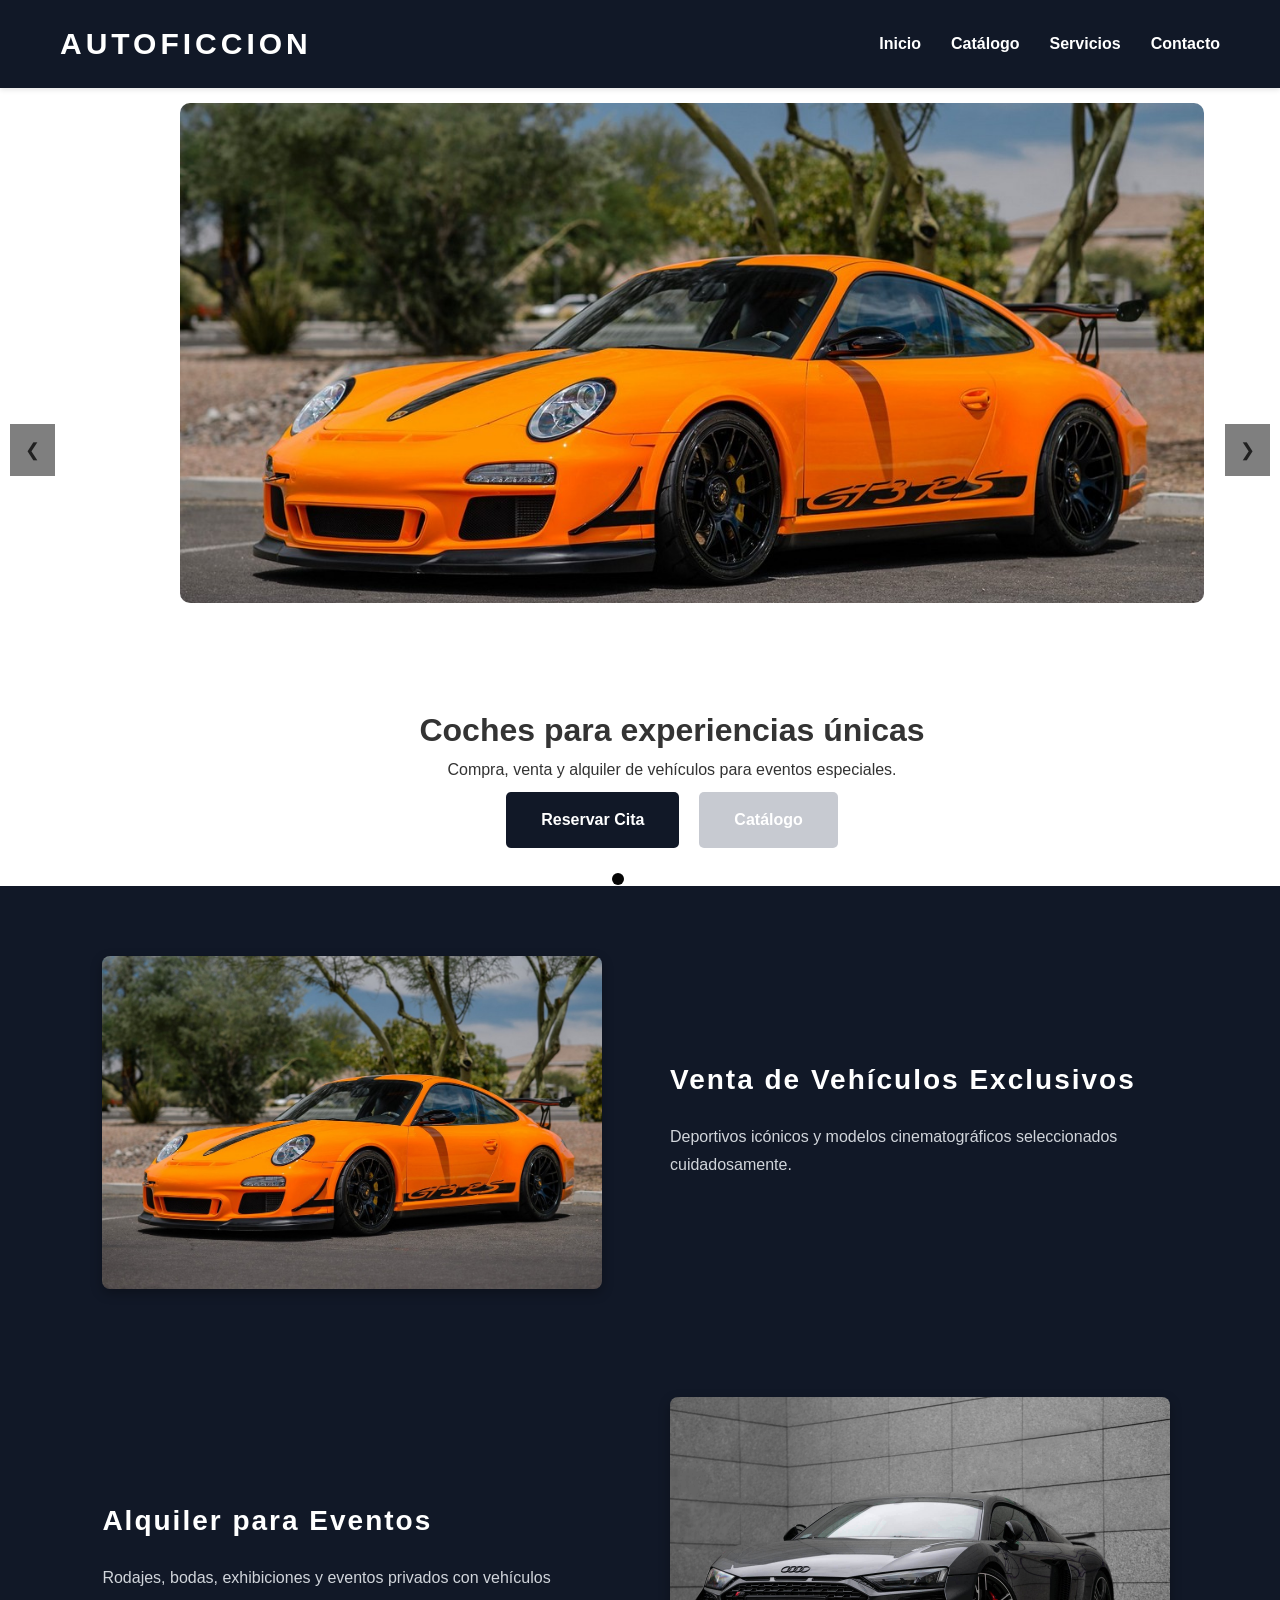
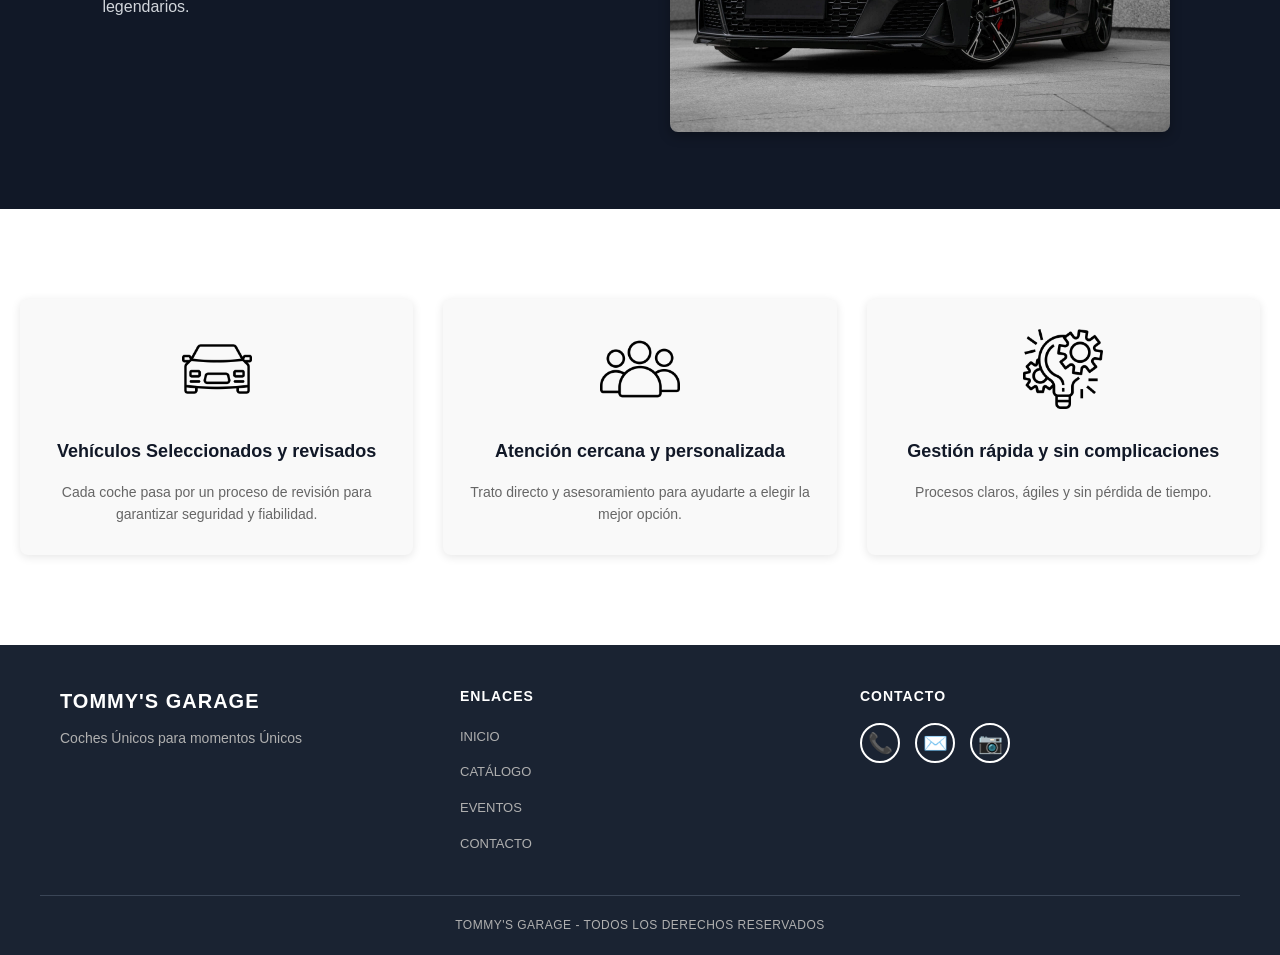
==== commit 2ae6e812: "cambio servicios" ====
--- a/GARAJE/index.html
+++ b/GARAJE/index.html
@@ -12,7 +12,7 @@
   <!-- HEADER -->
   <header class="header">
     <div class="container">
-      <div class="logo"><a href="index.html">STARS MOTORS</a></div>
+      <div class="logo"><a href="index.html">AUTOFICCION</a></div>
       <nav class="nav">
         <ul>
           <li><a href="#inicio">Inicio</a></li>
@@ -57,7 +57,7 @@
       </div>
   </section>
   
-  <div class="divEvents">
+  <!-- <div class="divEvents">
     <div class="imgEve">
       <img src="img/venta-porsche-911-gt3-RS-modificado-2.jpg" alt="">
       </div>
@@ -67,7 +67,50 @@
         <p>Fiestas</p>
         <p>Comuniones</p>
         <button class="btnInfo">Más Información</button>
+    </div> -->
+<section class="servicios-home">
+
+     <div class="servicio">
+        <div class="servicio-img">
+            <img src="img/venta-porsche-911-gt3-RS-modificado-2.jpg" alt="">
+        </div>
+        <div class="servicio-texto">
+            <h2>Venta de Vehículos Exclusivos</h2>
+            <p>Deportivos icónicos y modelos cinematográficos seleccionados cuidadosamente.</p>
+        </div>
+    </div> 
+
+    <div class="servicio reverso">
+        <div class="servicio-img">
+            <img src="img/audi-r8-grey-1.jpg" alt="">
+        </div>
+        <div class="servicio-texto">
+            <h2>Alquiler para Eventos</h2>
+            <p>Rodajes, bodas, exhibiciones y eventos privados con vehículos legendarios.</p>
+        </div>
     </div>
+<!-- 
+    <div class="servicio">
+        <div class="servicio-img">
+            <img src="assets/img/busqueda.jpg" alt="">
+        </div>
+        <div class="servicio-texto">
+            <h2>Búsqueda Personalizada</h2>
+            <p>Localizamos el modelo exacto que estás buscando.</p>
+        </div>
+    </div> -->
+
+    <!-- <div class="servicio reverso">
+        <div class="servicio-img">
+            <img src="assets/img/gestion.jpg" alt="">
+        </div>
+        <div class="servicio-texto">
+            <h2>Gestión Integral</h2>
+            <p>Documentación, transporte y asesoramiento premium.</p>
+        </div>
+    </div> -->
+
+</section>
 
   </div>
    <div class="containerInfo">
--- a/GARAJE/css/style.css
+++ b/GARAJE/css/style.css
@@ -932,4 +932,260 @@
   .contact-icons {
     justify-content: flex-start;
   }
+}
+
+/* ========================================
+   SERVICIOS HOME - BASE
+======================================== */
+
+.servicios-home {
+    padding: 70px 7%;
+    margin-top: 3%;
+    background-color: #111827;
+    color: white;
+}
+
+.servicio {
+    display: flex;
+    align-items: center;
+    gap: 60px;
+    margin-bottom: 100px;
+    max-width: 1400px;
+    margin-left: auto;
+    margin-right: auto;
+}
+
+.servicio:last-child {
+    margin-bottom: 0; /* Elimina margen del último servicio */
+}
+
+.servicio.reverso {
+    flex-direction: row-reverse;
+}
+
+.servicio-img {
+    flex: 1;
+}
+
+.servicio-img img {
+    width: 100%;
+    max-width: 500px;
+    border-radius: 8px;
+    box-shadow: 0 4px 12px rgba(0,0,0,0.3);
+    transition: transform 0.3s ease;
+}
+
+.servicio-img img:hover {
+    transform: scale(1.02);
+}
+
+.servicio-texto {
+    flex: 1;
+}
+
+.servicio-texto h2 {
+    font-size: 28px;
+    letter-spacing: 2px;
+    margin-bottom: 20px;
+    color: white;
+}
+
+.servicio-texto p {
+    line-height: 1.8;
+    font-size: 16px;
+    color: #d1d5db;
+    margin-bottom: 15px;
+}
+
+/* ========================================
+   RESPONSIVE DESIGN
+======================================== */
+
+/* Desktop grande (1440px y superior) */
+@media (min-width: 1440px) {
+    .servicios-home {
+        padding: 90px 10%;
+    }
+    
+    .servicio {
+        gap: 80px;
+        margin-bottom: 120px;
+    }
+    
+    .servicio-texto h2 {
+        font-size: 32px;
+    }
+    
+    .servicio-texto p {
+        font-size: 17px;
+    }
+    
+    .servicio-img img {
+        max-width: 550px;
+    }
+}
+
+/* Desktop estándar (1200px - 1439px) */
+@media (max-width: 1439px) {
+    .servicios-home {
+        padding: 70px 8%;
+    }
+    
+    .servicio {
+        gap: 60px;
+    }
+}
+
+/* Tablets horizontal (1024px - 1199px) */
+@media (max-width: 1199px) {
+    .servicios-home {
+        padding: 60px 6%;
+        margin-top: 4%;
+    }
+    
+    .servicio {
+        gap: 50px;
+        margin-bottom: 80px;
+    }
+    
+    .servicio-texto h2 {
+        font-size: 26px;
+    }
+    
+    .servicio-texto p {
+        font-size: 15px;
+    }
+    
+    .servicio-img img {
+        max-width: 450px;
+    }
+}
+
+/* Tablets (768px - 1023px) */
+@media (max-width: 1023px) {
+    .servicios-home {
+        padding: 50px 5%;
+    }
+    
+    .servicio {
+        gap: 40px;
+        margin-bottom: 70px;
+    }
+    
+    .servicio-texto h2 {
+        font-size: 24px;
+        letter-spacing: 1.5px;
+    }
+    
+    .servicio-texto p {
+        font-size: 15px;
+        line-height: 1.7;
+    }
+    
+    .servicio-img img {
+        max-width: 400px;
+    }
+}
+
+/* Tablets pequeñas (481px - 767px) */
+@media (max-width: 767px) {
+    .servicios-home {
+        padding: 50px 5%;
+        margin-top: 5%;
+    }
+    
+    .servicio {
+        flex-direction: column !important; /* Fuerza columna en móvil */
+        gap: 30px;
+        margin-bottom: 60px;
+        text-align: center;
+    }
+    
+    .servicio.reverso {
+        flex-direction: column !important; /* Mismo orden en móvil */
+    }
+    
+    .servicio-texto h2 {
+        font-size: 24px;
+        letter-spacing: 1px;
+        margin-bottom: 16px;
+    }
+    
+    .servicio-texto p {
+        font-size: 15px;
+        line-height: 1.6;
+    }
+    
+    .servicio-img img {
+        max-width: 100%;
+    }
+}
+
+/* Móviles (320px - 480px) */
+@media (max-width: 480px) {
+    .servicios-home {
+        padding: 40px 4%;
+        margin-top: 6%;
+    }
+    
+    .servicio {
+        gap: 25px;
+        margin-bottom: 50px;
+    }
+    
+    .servicio-texto h2 {
+        font-size: 22px;
+        letter-spacing: 0.5px;
+        margin-bottom: 14px;
+    }
+    
+    .servicio-texto p {
+        font-size: 14px;
+        line-height: 1.6;
+        margin-bottom: 12px;
+    }
+    
+    .servicio-img img {
+        border-radius: 6px;
+    }
+}
+
+/* Móviles muy pequeños (menos de 320px) */
+@media (max-width: 319px) {
+    .servicios-home {
+        padding: 35px 3%;
+    }
+    
+    .servicio {
+        gap: 20px;
+        margin-bottom: 40px;
+    }
+    
+    .servicio-texto h2 {
+        font-size: 20px;
+    }
+    
+    .servicio-texto p {
+        font-size: 13px;
+    }
+}
+
+/* Ajuste para orientación horizontal en móviles */
+@media (max-height: 500px) and (orientation: landscape) {
+    .servicios-home {
+        padding: 30px 5%;
+    }
+    
+    .servicio {
+        flex-direction: row !important;
+        margin-bottom: 40px;
+    }
+    
+    .servicio.reverso {
+        flex-direction: row-reverse !important;
+    }
+    
+    .servicio-img img {
+        max-width: 300px;
+    }
 }
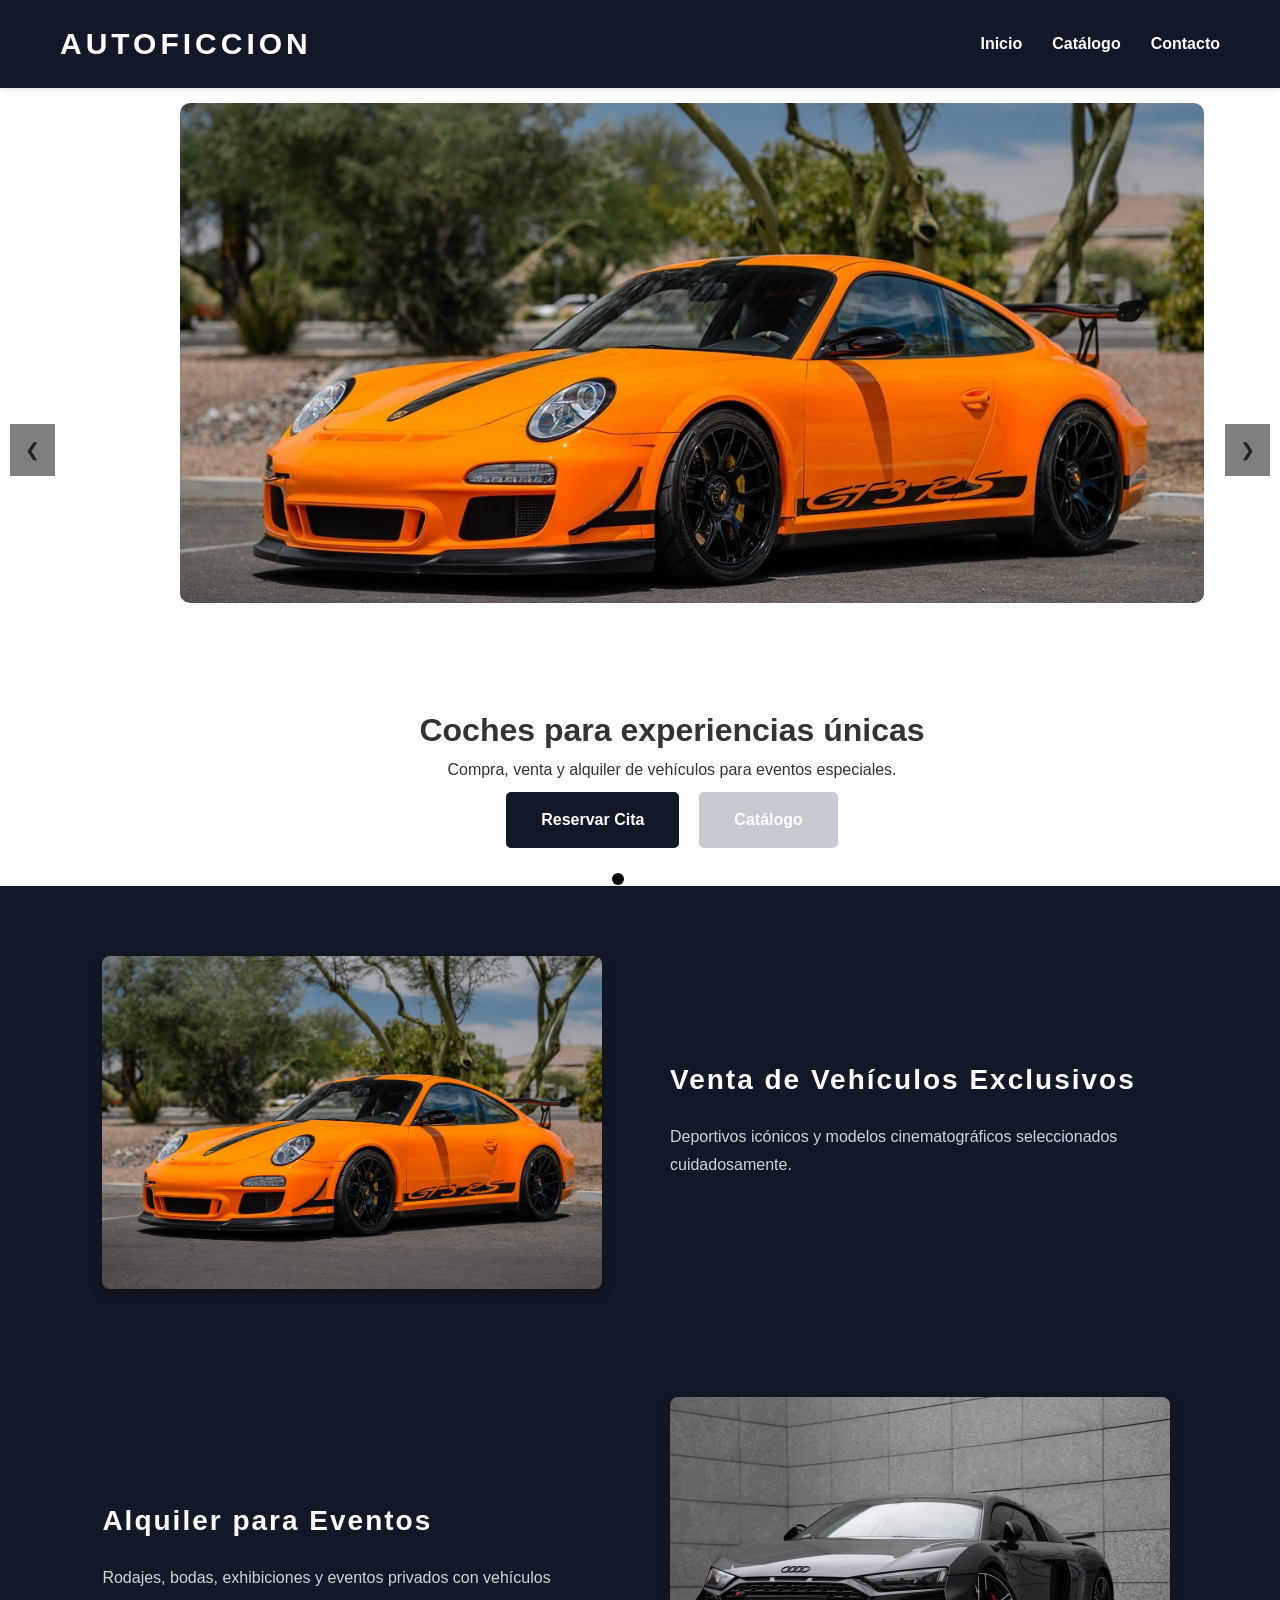
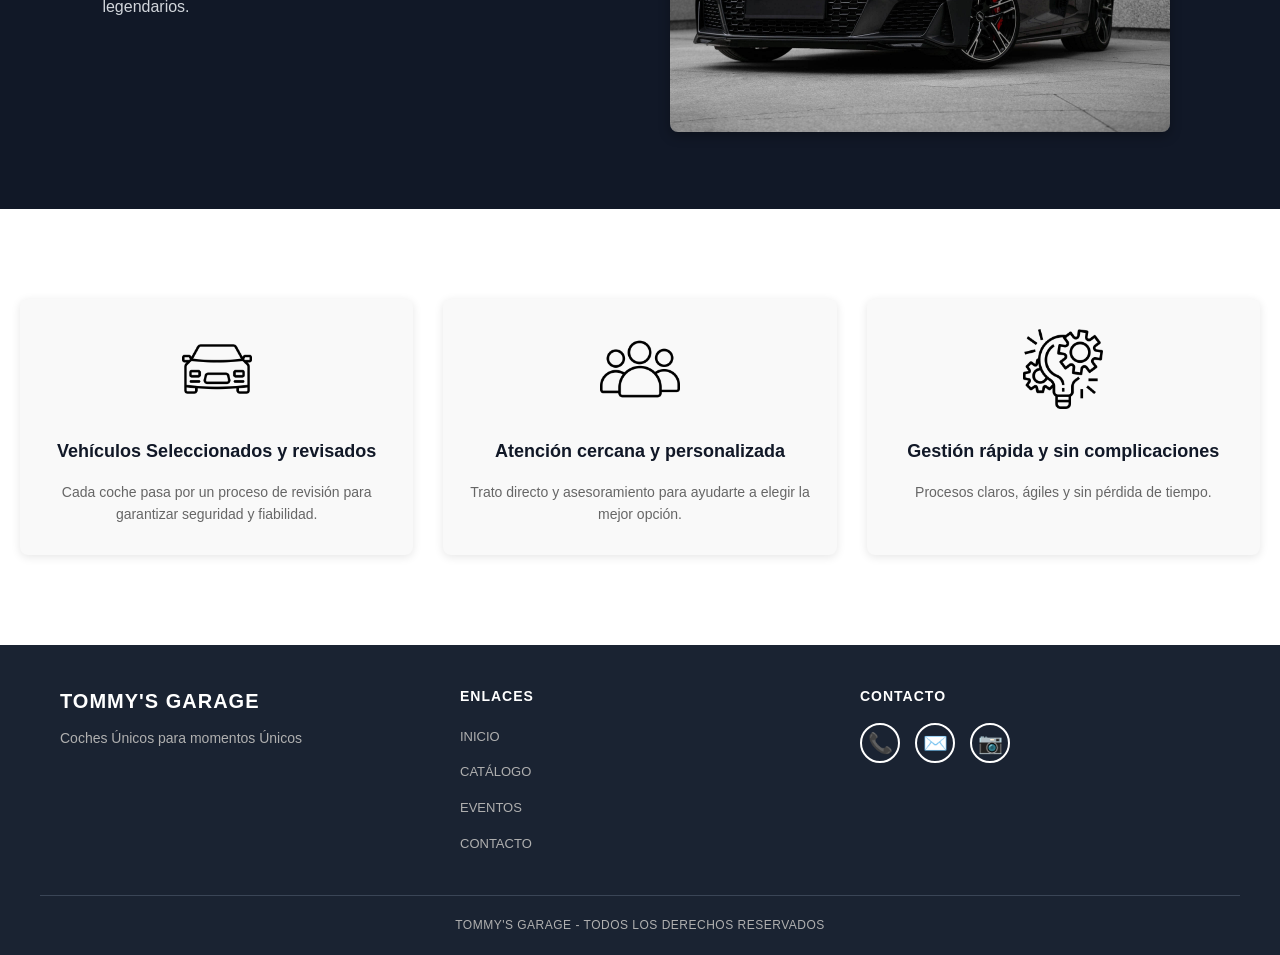
==== commit 74492cfc: "link de contacto" ====
--- a/GARAJE/index.html
+++ b/GARAJE/index.html
@@ -17,7 +17,7 @@
         <ul>
           <li><a href="#inicio">Inicio</a></li>
           <li><a href="catalog.html">Catálogo</a></li>
-          <li><a href="Servicios.html">Servicios</a></li>
+          
           <li><a href="contacto.html">Contacto</a></li>
         </ul>
       </nav>
@@ -51,7 +51,7 @@
    <div class="ganchoText"><h1 class="firstPage">Coches para experiencias únicas</h1>
       <p>Compra, venta y alquiler de vehículos para eventos especiales.</p>
       <div class="buttons">
-      <div class="divbtn"><a href="#contacto" class="btn1">Reservar Cita</a> </div>
+      <div class="divbtn"><a href="contacto.html" class="btn1">Reservar Cita</a> </div>
       <div class="divbtn2"><a href="catalog.html" class="btn2">Catálogo</a> </div>
       </div>
       </div>
